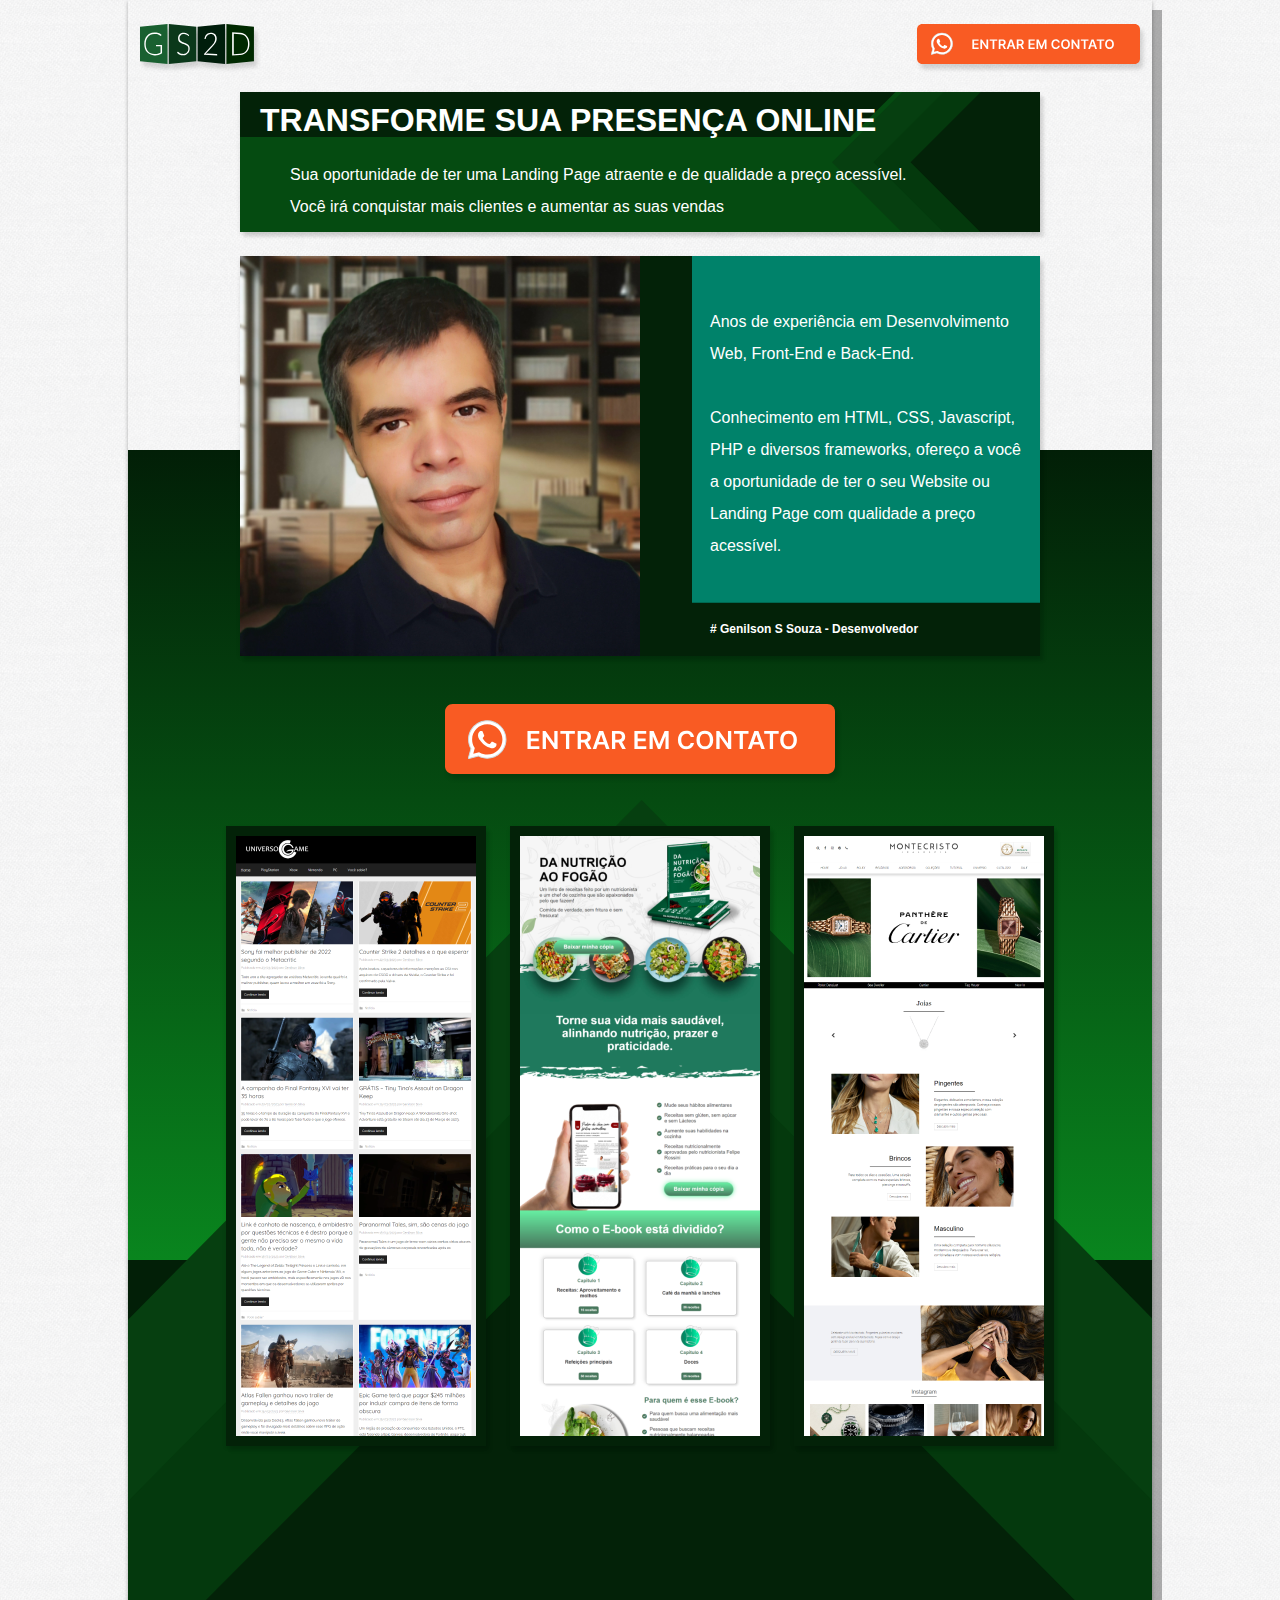
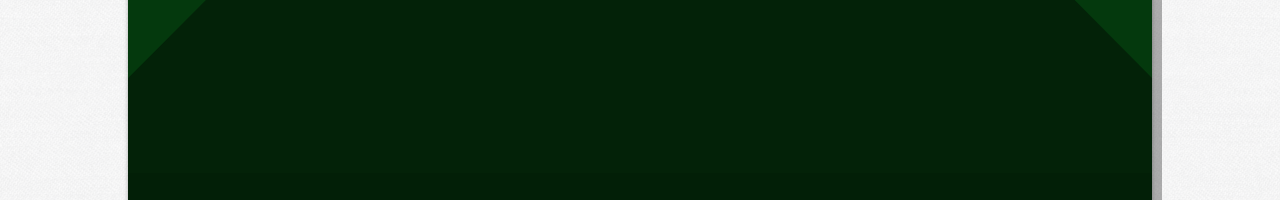
==== index.html @ 66594511 "Site 0.3" ====
<!DOCTYPE html>
<html lang="pt-br">

<head>
    <meta charset="UTF-8">
    <meta name="viewport" content="width=device-width, initial-scale=1.0">
    <link rel="stylesheet" href="./style.css">
    <title>GS2D - Web Developer</title>
    <link rel="icon" href="assets/images/favicon.svg">
</head>

<body>
    <div class="bg">
        <div>
            <div>
                <section class="header desk_content">
                    <div class="cols-2">
                        <div>
                            <a href="https://wa.me/5511913286120" target="_blank"><img src="assets/images/logo.svg" alt="GS2D"></a>
                        </div>
                        <div class="right">
                            <a href="https://wa.me/5511913286120" target="_blank"><img src="assets/images/wp-btn-small.svg" alt="Entrar em contato"></a>
                        </div>
                    </div>
                </section>
                <section class="banner desk_content">
                    <div class="center-div">
                        <div class="shadow">
                            <h1>TRANSFORME SUA PRESENÇA ONLINE</h1>
                            <p>Sua oportunidade de ter uma Landing Page atraente e de qualidade
                                a preço acessível.<br>Você irá conquistar mais clientes e aumentar as suas vendas</p>
                        </div>
                    </div>
                </section>
                <section class="bio center-div">
                    <div class="cols-2 shadow">
                        <div><img src="assets/images/photo-small.jpg" alt="Genilson S Souza"></div>
                        <div>
                            <p>Anos de experiência em Desenvolvimento Web, Front-End e Back-End.<br><br>Conhecimento em
                                HTML, CSS, Javascript, PHP e diversos frameworks, ofereço a você a
                                oportunidade de ter o seu Website ou Landing Page com qualidade a preço acessível.
                            </p>
                            <p class="left"><strong># Genilson  S Souza - Desenvolvedor</strong></p>                            
                        </div>
                    </div>
                </section>
                <section class="cta-large center-div">
                    <div><a href="https://wa.me/5511913286120" target="_blank"><img src="assets/images/wp-btn-large.svg" alt="Entrar em contato"></a></div>
                </section>
                <section class="portfolio center-div">
                    <div class="cols-3">
                        <div>
                            <div>
                                <img src="assets/images/port-ug.png" alt="UG Site">
                            </div>
                        </div>
                        <div>
                            <div>
                                <img src="assets/images/port-re.png" alt="RE Site">
                            </div>
                        </div>
                        <div>
                            <div>
                                <img src="assets/images/port-mc.png" alt="MC Site">
                            </div>
                        </div>
                    </div>
                </section>
                <section class="skills">
                    <div></div>
                </section>
                <section class="footer">
                    <div></div>
                </section>
            </div>
        </div>
    </div>
</body>

</html>
---- style.css ----
* {
    margin: 0;
    padding: 0;
    border: 0;
    box-sizing: border-box;
    font-family: 'Inter', Arial, Helvetica, sans-serif;
}

body {
    background-color: linea;
    background-image: url("assets/images/texture.png");
    display: flex;
    align-items: center;
    justify-content: center;
    /* min-height: 100vh; */
}

.bg {
    background: rgb(2, 31, 7);
    background: linear-gradient(180deg, rgba(2, 31, 7, 0) 25%, rgba(2, 31, 7, 1) 10%, rgba(9, 133, 30, 1) 70%,rgba(2, 31, 7, 1) 70%);
    box-shadow: 10px 10px 0px rgba(0, 0, 0, 0.3), 0 2px 4px rgba(0, 0, 0, 0.3);
    /* width: 100%; */
}

.bg>div {
    background-image: url(assets/images/bg-tri-small.svg);
    background-repeat: no-repeat;
    background-position: center bottom;
    background-position-y: 800px;
    /* background-size: 100%; */
}

body>div>div {
    /* background-color: purple; */
    height: 220vh;
}

.right {
    text-align: right;
}

.left {
    text-align: left;
}

.center {
    text-align: center;
}

.center-div {
    display: flex;
    align-items: center;
    justify-content: center;
}

.cols-2 {
    display: grid;
    grid-template-columns: repeat(1, 1fr);
}

.cols-3 {
    display: grid;
    grid-template-columns: repeat(3, 1fr);
}

.shadow {
    box-shadow: 4px 5px 3px rgba(0, 0, 0, 0.1), 0 2px 4px rgba(0, 0, 0, 0.1);
}

.header {
    padding: 24px 12px;
}

.header img {
    max-height: 40px;
    filter: drop-shadow(3px 5px 2px rgb(0 0 0 / 0.15));
    transition: 0.1s;
}

.header img:hover {    
    filter: drop-shadow(1px 1px 1px rgb(0 0 0 / 0.15));
    max-height: 39px;
}

.banner>div>div {
    background-image: url(assets/images/bg-title-banner.svg), url(assets/images/bg-tri-banner.svg);
    background-position: top left, right;
    background-size: 82%, 26%;
    background-repeat: no-repeat;
    background-color: #054B11;
    width: 800px;
    height: 140px;    
}

.banner {
    color: #FFF;
    font-weight: Light;
}

.banner p {
    font-weight: Light;
    line-height: 2em;
    padding: 10px 0 0 50px;
}

h1 {
    font-weight: Light;
    padding: 10px 20px;
}

.bio {
    margin: 24px 0;
}

.bio img {
    width: 330px;
}

.bio>div>div {
    background-color: #00826A;
    width: 330px;
    height: 330px;
}

.bio>div>div:first-child {
    background-color: #032208;
}

.bio>div>div:last-child {
    background-image: url(assets/images/bg-bio.svg);
    background-position: bottom;
    background-size: 330px;
}

.bio p {
    color: #FFF;
    font-size: 16px;
    font-weight: Light;
    line-height: 1.3em;
    padding: 40px 10px 10px 70px;
}

.bio strong {
    color: #FFF;    
    font-size: 12px;   
}

.cta-large img {
    height: 50px;
    margin: 18px 0 48px 0;
    filter: drop-shadow(3px 5px 2px rgb(0 0 0 / 0.15));
    transition: 0.1s;
}

.cta-large img:hover {  
    height: 48px;
    margin: 18px 0 50px 0;
    filter: drop-shadow(1px 1px 1px rgb(0 0 0 / 0.15));
}

.portfolio>div {
    gap: 24px;
}

.portfolio>div>div {
    background-color: #032208;    
    width: 260px;
    /* height: 300px; */
    box-shadow: 4px 5px 3px rgba(0, 0, 0, 0.1), 0 2px 4px rgba(0, 0, 0, 0.1);
}

.portfolio>div>div>div {
    max-height: 600px;
    overflow-y: hidden;
    margin: 10px;
}

.desk_content {
    display: none;
}

@media (min-width: 768px) {

    body>div>div {
        /* background-color: purple; */
        min-width: 1024px;
        max-width: 1900px;
        height: 200vh;
    }

    .cols-2 {
        display: grid;
        grid-template-columns: repeat(2, 1fr);
    }

    .desk_content {
        display: block;
    }

    .bio img {
        width: 400px;
    }
    
    .bio>div>div {
        background-color: #00826A;
        width: 400px;
        height: 400px;
    }

    .bio>div>div:last-child {
        background-size: 400px;
    }

    .bio p {
        color: #FFF;
        font-weight: Light;
        line-height: 2em;
        padding: 50px 10px 0 70px;
    }
    
    .bio strong {
        color: #FFF;    
    }

    .cta-large img {
        height: 70px;
        margin: 24px 0 48px 0;
        filter: drop-shadow(3px 5px 2px rgb(0 0 0 / 0.15));
        transition: 0.1s;
    }
    
    .cta-large img:hover {  
        height: 68px;
        margin: 24px 0 50px 0;
        filter: drop-shadow(1px 1px 1px rgb(0 0 0 / 0.15));
    }
}
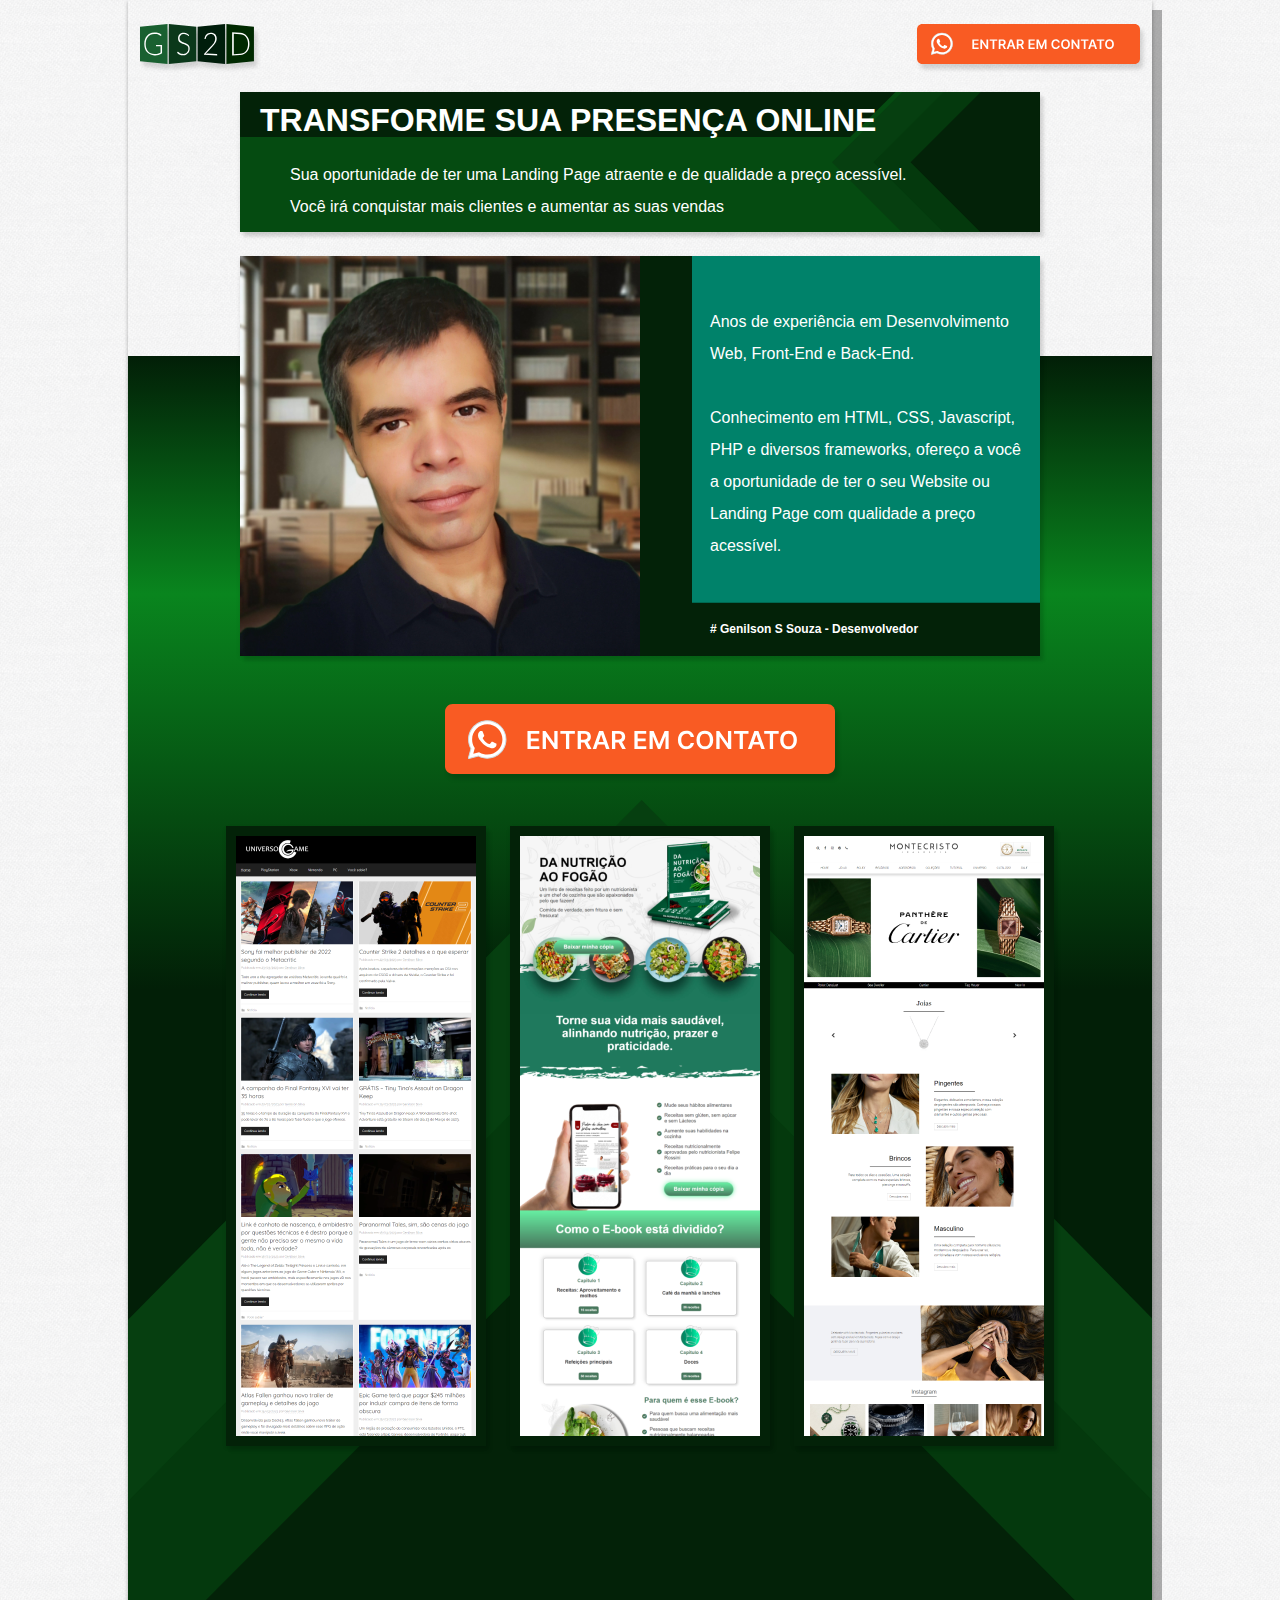
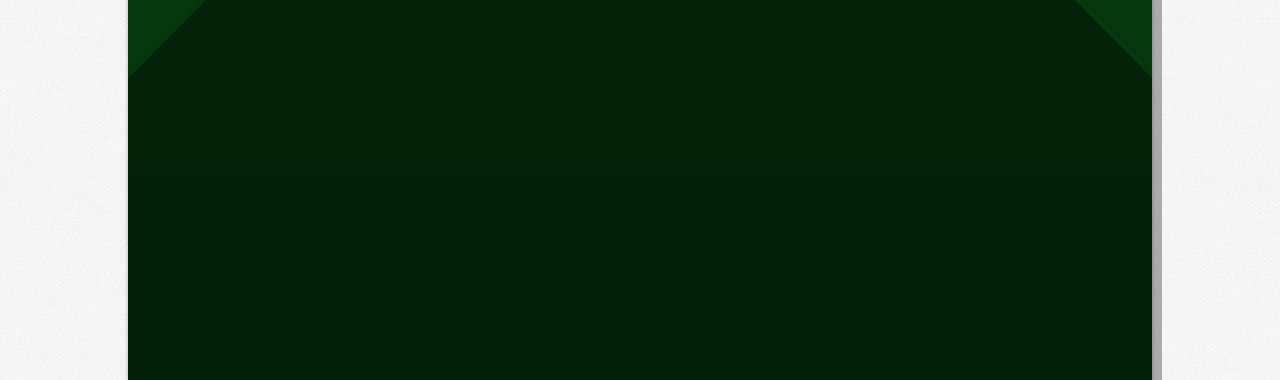
==== commit 8be41214: "Site 0.3" ====
--- a/index.html
+++ b/index.html
@@ -13,6 +13,11 @@
     <div class="bg">
         <div>
             <div>
+                <section class="header-m center-div mobile_content">
+                    <div>
+                        <a href="https://wa.me/5511913286120" target="_blank"><img src="assets/images/logo.svg" alt="GS2D"></a>
+                    </div>
+                </section>
                 <section class="header desk_content">
                     <div class="cols-2">
                         <div>
--- a/style.css
+++ b/style.css
@@ -17,9 +17,9 @@
 
 .bg {
     background: rgb(2, 31, 7);
-    background: linear-gradient(180deg, rgba(2, 31, 7, 0) 25%, rgba(2, 31, 7, 1) 10%, rgba(9, 133, 30, 1) 70%,rgba(2, 31, 7, 1) 70%);
+    background: linear-gradient(180deg, rgba(2, 31, 7, 0) 18%, rgba(2, 31, 7, 1) 10%, rgba(9, 133, 30, 1) 30%, rgba(2, 31, 7, 1) 50%);
     box-shadow: 10px 10px 0px rgba(0, 0, 0, 0.3), 0 2px 4px rgba(0, 0, 0, 0.3);
-    /* width: 100%; */
+    width: 100%;
 }
 
 .bg>div {
@@ -32,7 +32,7 @@
 
 body>div>div {
     /* background-color: purple; */
-    height: 220vh;
+    min-height: 220vh;
 }
 
 .right {
@@ -60,7 +60,7 @@
 
 .cols-3 {
     display: grid;
-    grid-template-columns: repeat(3, 1fr);
+    grid-template-columns: repeat(1, 1fr);
 }
 
 .shadow {
@@ -77,7 +77,17 @@
     transition: 0.1s;
 }
 
-.header img:hover {    
+.header-m {
+    padding: 24px 12px 0;
+}
+
+.header-m img {
+    max-height: 40px;
+    filter: drop-shadow(3px 5px 2px rgb(0 0 0 / 0.15));
+    transition: 0.1s;
+}
+
+.header img:hover {
     filter: drop-shadow(1px 1px 1px rgb(0 0 0 / 0.15));
     max-height: 39px;
 }
@@ -88,9 +98,49 @@
     background-size: 82%, 26%;
     background-repeat: no-repeat;
     background-color: #054B11;
-    width: 800px;
-    height: 140px;    
-}
+    width: var(--bannerWidth, 800px);
+    height: 140px;
+}
+
+
+/**************  TEST ANIMAÇÃO ******************/
+
+
+/* .banner>div>div:hover {
+    --bannerWidth: 850px;
+} */
+
+.banner>div>div {
+    /* animation: scaleContent 1s; */
+    animation: moveContent 1s;
+}
+
+@keyframes scaleContent {
+    from {
+        width: 800px;
+    }
+
+    to {
+        width: 850px;
+    }
+}
+
+@keyframes moveContent {
+    from {
+        opacity: 0.5;
+        translate: -3vw 0;
+    }
+
+    to {
+        opacity: 1;
+        translate: 0 0;
+    }
+}
+
+
+
+/**************  TEST ANIMAÇÃO ******************/
+
 
 .banner {
     color: #FFF;
@@ -141,8 +191,8 @@
 }
 
 .bio strong {
-    color: #FFF;    
-    font-size: 12px;   
+    color: #FFF;
+    font-size: 12px;
 }
 
 .cta-large img {
@@ -152,7 +202,7 @@
     transition: 0.1s;
 }
 
-.cta-large img:hover {  
+.cta-large img:hover {
     height: 48px;
     margin: 18px 0 50px 0;
     filter: drop-shadow(1px 1px 1px rgb(0 0 0 / 0.15));
@@ -163,7 +213,7 @@
 }
 
 .portfolio>div>div {
-    background-color: #032208;    
+    background-color: #032208;
     width: 260px;
     /* height: 300px; */
     box-shadow: 4px 5px 3px rgba(0, 0, 0, 0.1), 0 2px 4px rgba(0, 0, 0, 0.1);
@@ -185,7 +235,11 @@
         /* background-color: purple; */
         min-width: 1024px;
         max-width: 1900px;
-        height: 200vh;
+        height: 120vh;
+    }
+
+    .bg {
+        max-width: 1024px;
     }
 
     .cols-2 {
@@ -193,14 +247,23 @@
         grid-template-columns: repeat(2, 1fr);
     }
 
+    .cols-3 {
+        display: grid;
+        grid-template-columns: repeat(3, 1fr);
+    }
+
     .desk_content {
         display: block;
     }
 
+    .mobile_content {
+        display: none;
+    }
+
     .bio img {
         width: 400px;
     }
-    
+
     .bio>div>div {
         background-color: #00826A;
         width: 400px;
@@ -217,9 +280,9 @@
         line-height: 2em;
         padding: 50px 10px 0 70px;
     }
-    
+
     .bio strong {
-        color: #FFF;    
+        color: #FFF;
     }
 
     .cta-large img {
@@ -228,11 +291,10 @@
         filter: drop-shadow(3px 5px 2px rgb(0 0 0 / 0.15));
         transition: 0.1s;
     }
-    
-    .cta-large img:hover {  
+
+    .cta-large img:hover {
         height: 68px;
         margin: 24px 0 50px 0;
         filter: drop-shadow(1px 1px 1px rgb(0 0 0 / 0.15));
     }
-}
-    +}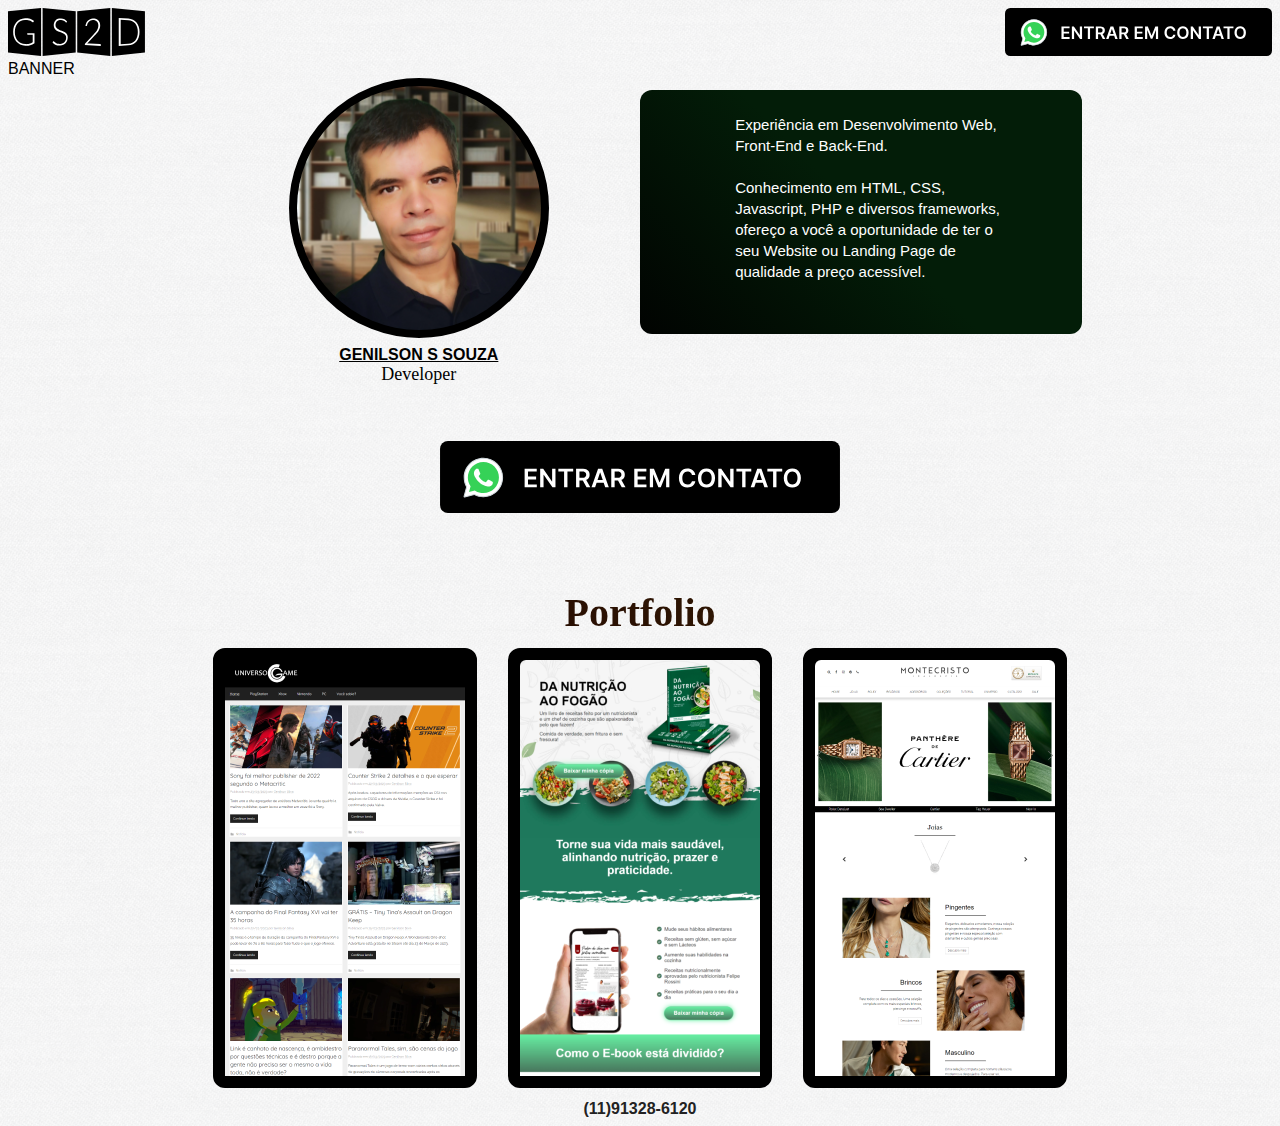
==== commit d41c535d: "Site 0.4 Day Version" ====
--- a/index.html
+++ b/index.html
@@ -1,5 +1,5 @@
 <!DOCTYPE html>
-<html lang="pt-br">
+<html lang="pt">
 
 <head>
     <meta charset="UTF-8">
@@ -10,75 +10,70 @@
 </head>
 
 <body>
-    <div class="bg">
-        <div>
+    <div>
+        <section class="topo">
+            <div class="cols_2 center_mobile">
+                <div><img src="assets/images/logo.svg" alt="GS2D - Logo"></div>
+                <div class="tela_grande right"><a href="https://wa.me/5511913286120" target="_blank"><img src="assets/images/btn-cta.svg" alt="Entre em contato"></a></div>
+            </div>
+        </section>
+        <section class="banner tela_grande">
             <div>
-                <section class="header-m center-div mobile_content">
+                <div>
+                    BANNER
+                </div>
+            </div>
+        </section>
+        <section class="bio">
+            <div class="cols_2 center_mobile">
+                <div class="center_div">
+                    <div class="foto"><img src="assets/images/foto.jpg" alt="Foto"></div>
                     <div>
-                        <a href="https://wa.me/5511913286120" target="_blank"><img src="assets/images/logo.svg" alt="GS2D"></a>
+                        <p class="center"><strong>GENILSON S SOUZA</strong><br><span>Developer</span></p>
                     </div>
-                </section>
-                <section class="header desk_content">
-                    <div class="cols-2">
+                </div>
+                <div class="biografia">
+                    <p>Experiência em Desenvolvimento Web, Front-End e Back-End.<br><br>
+
+                        Conhecimento em HTML, CSS, Javascript, PHP e diversos frameworks, ofereço a você a oportunidade
+                        de ter o seu Website ou Landing Page de qualidade a preço acessível.</p>
+                </div>
+            </div>
+        </section>
+        <section class="cta">
+            <div class="center">
+                <div><a href="https://wa.me/5511913286120" target="_blank"><img src="assets/images/btn-cta.svg" alt="Entre em contato"></a></div>
+            </div>
+        </section>
+        <section class="portfolio">
+            <div>
+                <div class="center">
+                    <h2>Portfolio</h2>
+                </div>
+                <div class="itens_portfolio cols_3 center_mobile">
+                    <div>
                         <div>
-                            <a href="https://wa.me/5511913286120" target="_blank"><img src="assets/images/logo.svg" alt="GS2D"></a>
-                        </div>
-                        <div class="right">
-                            <a href="https://wa.me/5511913286120" target="_blank"><img src="assets/images/wp-btn-small.svg" alt="Entrar em contato"></a>
+                            <img src="assets/images/port-ug.png" alt="UG Site">
                         </div>
                     </div>
-                </section>
-                <section class="banner desk_content">
-                    <div class="center-div">
-                        <div class="shadow">
-                            <h1>TRANSFORME SUA PRESENÇA ONLINE</h1>
-                            <p>Sua oportunidade de ter uma Landing Page atraente e de qualidade
-                                a preço acessível.<br>Você irá conquistar mais clientes e aumentar as suas vendas</p>
+                    <div>
+                        <div>
+                            <img src="assets/images/port-re.png" alt="RE Site">
                         </div>
                     </div>
-                </section>
-                <section class="bio center-div">
-                    <div class="cols-2 shadow">
-                        <div><img src="assets/images/photo-small.jpg" alt="Genilson S Souza"></div>
+                    <div>
                         <div>
-                            <p>Anos de experiência em Desenvolvimento Web, Front-End e Back-End.<br><br>Conhecimento em
-                                HTML, CSS, Javascript, PHP e diversos frameworks, ofereço a você a
-                                oportunidade de ter o seu Website ou Landing Page com qualidade a preço acessível.
-                            </p>
-                            <p class="left"><strong># Genilson  S Souza - Desenvolvedor</strong></p>                            
+                            <img src="assets/images/port-mc.png" alt="MC Site">
                         </div>
                     </div>
-                </section>
-                <section class="cta-large center-div">
-                    <div><a href="https://wa.me/5511913286120" target="_blank"><img src="assets/images/wp-btn-large.svg" alt="Entrar em contato"></a></div>
-                </section>
-                <section class="portfolio center-div">
-                    <div class="cols-3">
-                        <div>
-                            <div>
-                                <img src="assets/images/port-ug.png" alt="UG Site">
-                            </div>
-                        </div>
-                        <div>
-                            <div>
-                                <img src="assets/images/port-re.png" alt="RE Site">
-                            </div>
-                        </div>
-                        <div>
-                            <div>
-                                <img src="assets/images/port-mc.png" alt="MC Site">
-                            </div>
-                        </div>
-                    </div>
-                </section>
-                <section class="skills">
-                    <div></div>
-                </section>
-                <section class="footer">
-                    <div></div>
-                </section>
+                </div>
             </div>
-        </div>
+        </section>
+        <footer>
+            <div class="center_div">
+                <div><a href="https://wa.me/5511913286120" target="_blank">(11)91328-6120</a></div>
+            </div>
+        </footer>
     </div>
 </body>
 
--- a/style.css
+++ b/style.css
@@ -1,9 +1,11 @@
+/************* RESETS ************/
+
 * {
     margin: 0;
     padding: 0;
     border: 0;
     box-sizing: border-box;
-    font-family: 'Inter', Arial, Helvetica, sans-serif;
+    font-family: 'Inter', 'Junge', Arial, Helvetica, sans-serif;
 }
 
 body {
@@ -15,24 +17,23 @@
     /* min-height: 100vh; */
 }
 
-.bg {
-    background: rgb(2, 31, 7);
-    background: linear-gradient(180deg, rgba(2, 31, 7, 0) 18%, rgba(2, 31, 7, 1) 10%, rgba(9, 133, 30, 1) 30%, rgba(2, 31, 7, 1) 50%);
-    box-shadow: 10px 10px 0px rgba(0, 0, 0, 0.3), 0 2px 4px rgba(0, 0, 0, 0.3);
-    width: 100%;
-}
-
-.bg>div {
-    background-image: url(assets/images/bg-tri-small.svg);
-    background-repeat: no-repeat;
-    background-position: center bottom;
-    background-position-y: 800px;
-    /* background-size: 100%; */
-}
-
-body>div>div {
-    /* background-color: purple; */
-    min-height: 220vh;
+img {
+    max-width: 100%;
+}
+
+.center_mobile {
+    justify-items: center;
+}
+
+.center_div {
+    display: flex;
+    align-items: center;
+    justify-content: center;
+    flex-direction: column;
+}
+
+.center {
+    text-align: center;
 }
 
 .right {
@@ -43,258 +44,177 @@
     text-align: left;
 }
 
-.center {
-    text-align: center;
-}
-
-.center-div {
-    display: flex;
-    align-items: center;
-    justify-content: center;
-}
-
-.cols-2 {
+
+/************* ON OFF SCREEN ************/
+
+.tela_grande {
+    display: none;
+}
+
+
+/************* MOBILE FIRST ************/
+
+.cols_2 {
     display: grid;
     grid-template-columns: repeat(1, 1fr);
-}
-
-.cols-3 {
+    align-items: center;
+    justify-content: center;
+}
+
+.cols_3 {
     display: grid;
     grid-template-columns: repeat(1, 1fr);
-}
-
-.shadow {
-    box-shadow: 4px 5px 3px rgba(0, 0, 0, 0.1), 0 2px 4px rgba(0, 0, 0, 0.1);
-}
-
-.header {
-    padding: 24px 12px;
-}
-
-.header img {
-    max-height: 40px;
-    filter: drop-shadow(3px 5px 2px rgb(0 0 0 / 0.15));
-    transition: 0.1s;
-}
-
-.header-m {
-    padding: 24px 12px 0;
-}
-
-.header-m img {
-    max-height: 40px;
-    filter: drop-shadow(3px 5px 2px rgb(0 0 0 / 0.15));
-    transition: 0.1s;
-}
-
-.header img:hover {
-    filter: drop-shadow(1px 1px 1px rgb(0 0 0 / 0.15));
-    max-height: 39px;
-}
-
-.banner>div>div {
-    background-image: url(assets/images/bg-title-banner.svg), url(assets/images/bg-tri-banner.svg);
-    background-position: top left, right;
-    background-size: 82%, 26%;
-    background-repeat: no-repeat;
-    background-color: #054B11;
-    width: var(--bannerWidth, 800px);
-    height: 140px;
-}
-
-
-/**************  TEST ANIMAÇÃO ******************/
-
-
-/* .banner>div>div:hover {
-    --bannerWidth: 850px;
+    align-items: center;
+    justify-content: center;
+}
+
+body>div {
+    width: 100%;
+    padding: 8px;
+}
+
+.topo img {
+    max-height: 48px;
+}
+
+.foto {
+    width: 260px;
+    border: 8px solid #000;
+    border-radius: 100%;
+    max-width: fit-content;
+    background-color: #000;
+}
+
+.foto img {
+    border-radius: 100%;
+    display: block;
+}
+
+.bio {
+    margin: 12px 0;
+}
+
+.bio p {
+    margin: 8px;
+}
+
+.bio strong {
+    text-decoration: underline;
+    font-weight: bold;
+}
+
+.bio span {
+    font-family: 'Junge';
+    font-weight: lighter;
+    font-size: 18px;
+}
+
+.biografia {
+    background: linear-gradient(45deg, rgba(1, 3, 1, 1) 0%, rgb(3, 29, 8) 50%);
+    ;
+    border-radius: 12px;
+    width: 90%;    
+    margin: 12px 0;
+    color: var(--textLight, #FFF);
+    /* transition: 0.1s; */
+}
+
+/* .biografia:hover {
+    width: 98%;
 } */
 
-.banner>div>div {
-    /* animation: scaleContent 1s; */
-    animation: moveContent 1s;
-}
-
-@keyframes scaleContent {
-    from {
-        width: 800px;
-    }
-
-    to {
-        width: 850px;
-    }
-}
-
-@keyframes moveContent {
-    from {
-        opacity: 0.5;
-        translate: -3vw 0;
-    }
-
-    to {
-        opacity: 1;
-        translate: 0 0;
-    }
-}
-
-
-
-/**************  TEST ANIMAÇÃO ******************/
-
-
-.banner {
-    color: #FFF;
-    font-weight: Light;
-}
-
-.banner p {
-    font-weight: Light;
-    line-height: 2em;
-    padding: 10px 0 0 50px;
-}
-
-h1 {
-    font-weight: Light;
-    padding: 10px 20px;
-}
-
-.bio {
-    margin: 24px 0;
-}
-
-.bio img {
-    width: 330px;
-}
-
-.bio>div>div {
-    background-color: #00826A;
-    width: 330px;
-    height: 330px;
-}
-
-.bio>div>div:first-child {
-    background-color: #032208;
-}
-
-.bio>div>div:last-child {
-    background-image: url(assets/images/bg-bio.svg);
-    background-position: bottom;
-    background-size: 330px;
-}
-
-.bio p {
-    color: #FFF;
-    font-size: 16px;
-    font-weight: Light;
-    line-height: 1.3em;
-    padding: 40px 10px 10px 70px;
-}
-
-.bio strong {
-    color: #FFF;
-    font-size: 12px;
-}
-
-.cta-large img {
-    height: 50px;
-    margin: 18px 0 48px 0;
-    filter: drop-shadow(3px 5px 2px rgb(0 0 0 / 0.15));
-    transition: 0.1s;
-}
-
-.cta-large img:hover {
-    height: 48px;
-    margin: 18px 0 50px 0;
-    filter: drop-shadow(1px 1px 1px rgb(0 0 0 / 0.15));
-}
-
-.portfolio>div {
-    gap: 24px;
-}
-
-.portfolio>div>div {
-    background-color: #032208;
-    width: 260px;
-    /* height: 300px; */
-    box-shadow: 4px 5px 3px rgba(0, 0, 0, 0.1), 0 2px 4px rgba(0, 0, 0, 0.1);
-}
-
-.portfolio>div>div>div {
-    max-height: 600px;
-    overflow-y: hidden;
-    margin: 10px;
-}
-
-.desk_content {
-    display: none;
-}
+.biografia p {
+    width: 20em;
+    margin: 0 auto;
+    font-size: 15px;
+    padding: 24px 0 24px 24px;
+    line-height: 1.4em;
+}
+
+.cta img {
+    width: 90%;
+}
+
+.itens_portfolio>div {
+    margin: 0 12px;
+}
+
+.itens_portfolio>div>div {
+    background-color: #000;
+    border-radius: 12px;
+    max-height: 440px;
+    max-width: fit-content;
+    overflow: hidden;
+    border: #000 solid 12px;
+    margin: 12px auto;
+}
+
+.itens_portfolio>div>div img {
+    display: block;
+    border-radius: 6px;
+}
+
+h2 {
+    font-family: 'Junge';
+    margin: 24px 0 0 0;
+    font-size: 40px;
+    background: -webkit-linear-gradient(45deg, #1f0101, #382304);
+    -webkit-background-clip: text;
+    -webkit-text-fill-color: transparent;
+}
+
+footer a {
+    text-decoration: none;
+    font-weight: bolder;
+    color: #222;
+}
+
+/************* TELA GRANDE ************/
 
 @media (min-width: 768px) {
-
-    body>div>div {
-        /* background-color: purple; */
-        min-width: 1024px;
-        max-width: 1900px;
-        height: 120vh;
-    }
-
-    .bg {
-        max-width: 1024px;
-    }
-
-    .cols-2 {
+    .tela_grande {
+        display: block;
+    }
+
+    .cols_2 {
         display: grid;
         grid-template-columns: repeat(2, 1fr);
     }
 
-    .cols-3 {
+    .cols_3 {
         display: grid;
         grid-template-columns: repeat(3, 1fr);
     }
 
-    .desk_content {
-        display: block;
-    }
-
-    .mobile_content {
-        display: none;
-    }
-
-    .bio img {
-        width: 400px;
-    }
-
-    .bio>div>div {
-        background-color: #00826A;
-        width: 400px;
-        height: 400px;
-    }
-
-    .bio>div>div:last-child {
-        background-size: 400px;
-    }
-
-    .bio p {
-        color: #FFF;
-        font-weight: Light;
-        line-height: 2em;
-        padding: 50px 10px 0 70px;
-    }
-
-    .bio strong {
-        color: #FFF;
-    }
-
-    .cta-large img {
-        height: 70px;
-        margin: 24px 0 48px 0;
-        filter: drop-shadow(3px 5px 2px rgb(0 0 0 / 0.15));
-        transition: 0.1s;
-    }
-
-    .cta-large img:hover {
-        height: 68px;
-        margin: 24px 0 50px 0;
-        filter: drop-shadow(1px 1px 1px rgb(0 0 0 / 0.15));
+    .center_mobile {
+        justify-items: normal;
+        align-items: center;
+        justify-content: center;
+    }
+
+    .bio {
+        max-width: 70%;
+        margin: 0 auto;
+    }
+
+    .biografia {
+        margin: 12px 0 auto;
+        width: 100%;
+        height: 244px;
+    }
+
+    .cta img {
+        max-width: 400px;
+        margin: 48px;
+    }
+
+    .portfolio {
+        max-width: 70%;
+        margin: 0 auto;
+    }
+
+    .center_div {
+        align-items: center top;
+        justify-content: center top;
     }
 }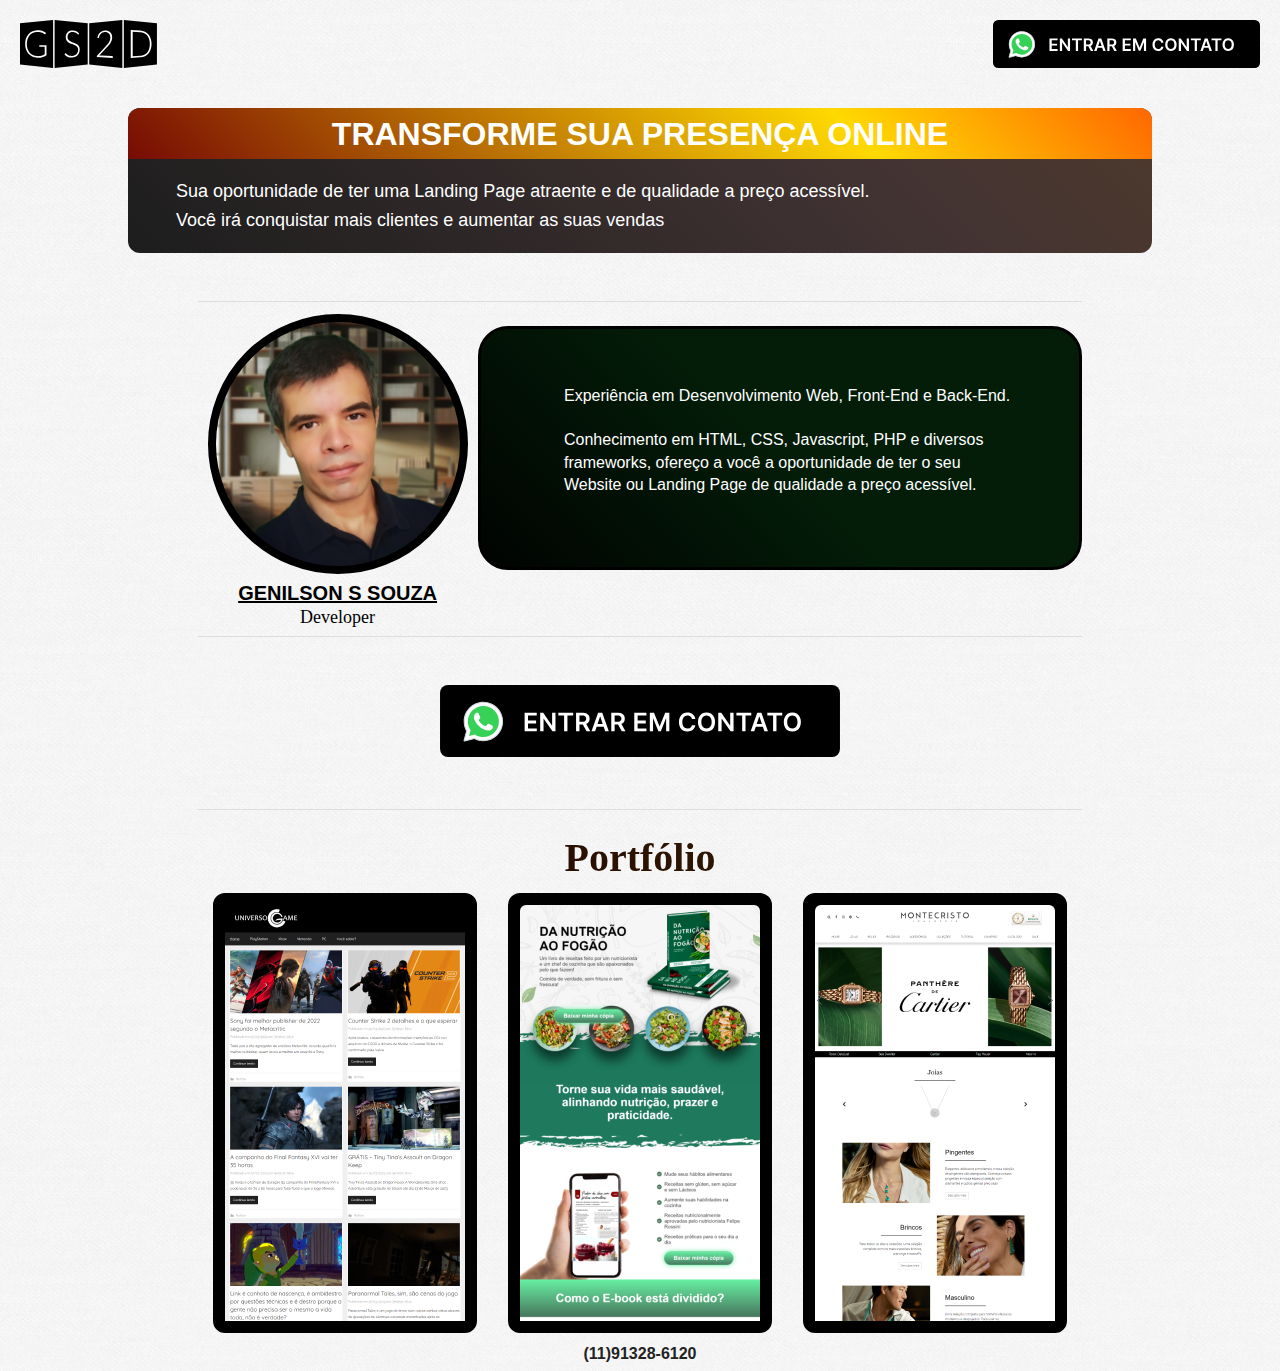
==== commit a820ce2b: "Site 0.4" ====
--- a/index.html
+++ b/index.html
@@ -12,15 +12,18 @@
 <body>
     <div>
         <section class="topo">
-            <div class="cols_2 center_mobile">
+            <div class="cols_2 center_mobile ignore_size">
                 <div><img src="assets/images/logo.svg" alt="GS2D - Logo"></div>
-                <div class="tela_grande right"><a href="https://wa.me/5511913286120" target="_blank"><img src="assets/images/btn-cta.svg" alt="Entre em contato"></a></div>
+                <div class="tela_grande right"><a href="https://wa.me/5511913286120" target="_blank"><img
+                            src="assets/images/btn-cta.svg" alt="Entre em contato"></a></div>
             </div>
         </section>
         <section class="banner tela_grande">
             <div>
                 <div>
-                    BANNER
+                    <h1>TRANSFORME SUA PRESENÇA ONLINE</h1>
+                    <p>Sua oportunidade de ter uma Landing Page atraente e de qualidade
+                        a preço acessível.<br>Você irá conquistar mais clientes e aumentar as suas vendas</p>
                 </div>
             </div>
         </section>
@@ -42,13 +45,14 @@
         </section>
         <section class="cta">
             <div class="center">
-                <div><a href="https://wa.me/5511913286120" target="_blank"><img src="assets/images/btn-cta.svg" alt="Entre em contato"></a></div>
+                <div><a href="https://wa.me/5511913286120" target="_blank"><img src="assets/images/btn-cta.svg"
+                            alt="Entre em contato"></a></div>
             </div>
         </section>
         <section class="portfolio">
             <div>
                 <div class="center">
-                    <h2>Portfolio</h2>
+                    <h2>Portfólio</h2>
                 </div>
                 <div class="itens_portfolio cols_3 center_mobile">
                     <div>
--- a/style.css
+++ b/style.css
@@ -77,6 +77,28 @@
     max-height: 48px;
 }
 
+.banner>div>div {
+    color: #FFF;
+    background: linear-gradient(45deg, rgb(29, 29, 29) 0%, rgb(66, 51, 51) 70%, rgb(77, 57, 44) 100%);
+    border-radius: 12px;
+    margin: 24px 0 48px;
+}
+
+.banner>div>div h1 {
+    text-align: center;
+    background: linear-gradient(45deg, rgb(119, 11, 4) 0%, rgb(255, 217, 1) 70%, rgb(255, 103, 1) 100%);
+    padding: 8px 24px 6px;
+    border-radius: 12px 12px 0 0;
+}
+
+.banner>div>div p {
+    padding: 18px 48px;
+    border-radius: 0 0 12px 12px;
+    font-size: 18px;
+    line-height: 1.6em;
+    font-weight: lighter;
+}
+
 .foto {
     width: 260px;
     border: 8px solid #000;
@@ -112,8 +134,9 @@
 .biografia {
     background: linear-gradient(45deg, rgba(1, 3, 1, 1) 0%, rgb(3, 29, 8) 50%);
     ;
-    border-radius: 12px;
-    width: 90%;    
+    border-radius: 30px;
+    border: #000 solid 3px;
+    width: 90%;
     margin: 12px 0;
     color: var(--textLight, #FFF);
     /* transition: 0.1s; */
@@ -152,6 +175,7 @@
 .itens_portfolio>div>div img {
     display: block;
     border-radius: 6px;
+
 }
 
 h2 {
@@ -172,6 +196,20 @@
 /************* TELA GRANDE ************/
 
 @media (min-width: 768px) {
+
+    section>div {
+        max-width: 1024px;
+        margin: 0 auto;
+    }
+
+    .topo {
+        padding: 12px;
+    }
+
+    .ignore_size {
+        min-width: 100%;
+    }
+
     .tela_grande {
         display: block;
     }
@@ -195,6 +233,18 @@
     .bio {
         max-width: 70%;
         margin: 0 auto;
+        padding: 12px 0 0 0;
+        border-top: #ddd 1px solid;
+        border-bottom: #ddd 1px solid;
+    }
+
+    .bio>div {
+        grid-template-columns: 280px 1fr;
+    }
+
+    .bio p {
+        margin: 8px;
+        font-size: 20px;
     }
 
     .biografia {
@@ -203,6 +253,20 @@
         height: 244px;
     }
 
+    .biografia p {
+        width: 30em;
+        margin: 0 auto;
+        font-size: 16px;
+        padding: 56px 0 24px 24px;
+        line-height: 1.4em;
+    }
+
+    .cta {
+        border-bottom: #ddd 1px solid;
+        max-width: 70%;
+        margin: 0 auto;
+    }
+
     .cta img {
         max-width: 400px;
         margin: 48px;
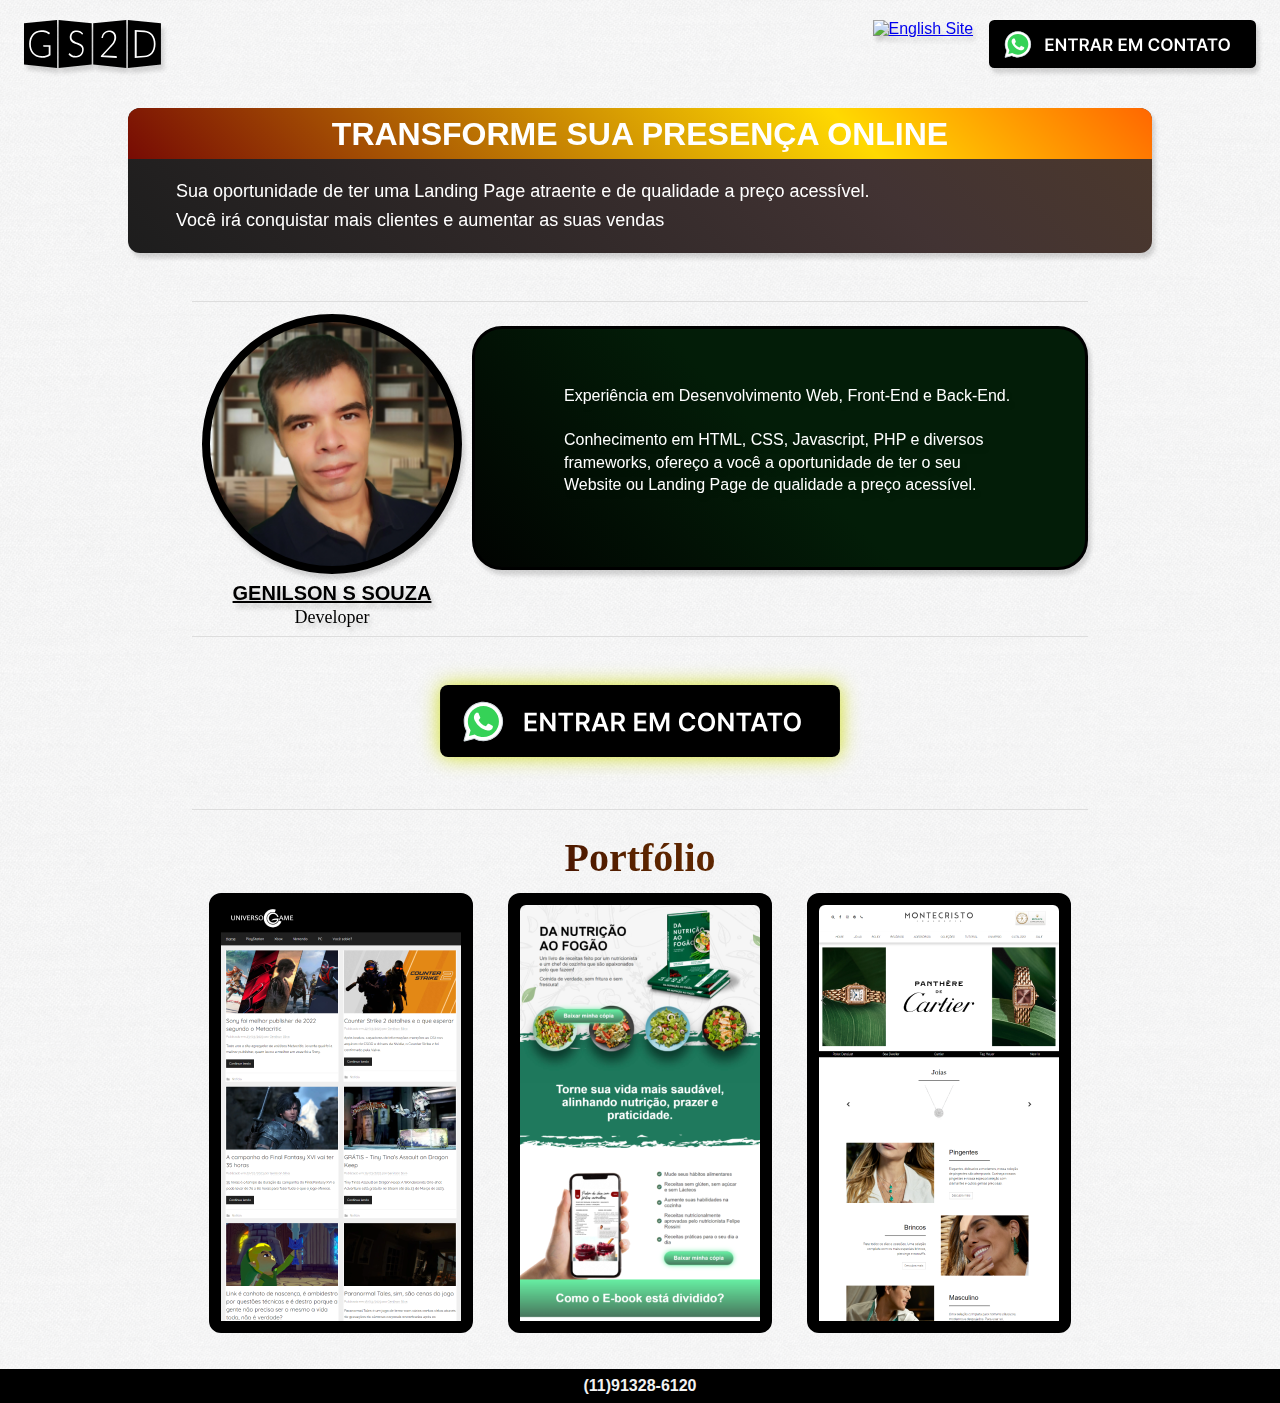
==== commit 4fd884c5: "Site 0.4 botão en" ====
--- a/index.html
+++ b/index.html
@@ -4,6 +4,9 @@
 <head>
     <meta charset="UTF-8">
     <meta name="viewport" content="width=device-width, initial-scale=1.0">
+    <meta http-equiv='cache-control' content='no-cache'>
+    <meta http-equiv='expires' content='0'>
+    <meta http-equiv='pragma' content='no-cache'>
     <link rel="stylesheet" href="./style.css">
     <title>GS2D - Web Developer</title>
     <link rel="icon" href="assets/images/favicon.svg">
@@ -14,8 +17,12 @@
         <section class="topo">
             <div class="cols_2 center_mobile ignore_size">
                 <div><img src="assets/images/logo.svg" alt="GS2D - Logo"></div>
-                <div class="tela_grande right"><a href="https://wa.me/5511913286120" target="_blank"><img
-                            src="assets/images/btn-cta.svg" alt="Entre em contato"></a></div>
+                <div class="cols_2_flex">
+                    <div class="tela_grande right"><a href="https://gs2d.com.br/en/" target="_self"><img
+                        src="assets/images/en.svg" alt="English Site"></a></div>
+                    <div class="tela_grande right"><a href="https://wa.me/5511913286120" target="_blank"><img
+                                src="assets/images/btn-cta.svg" alt="Entre em contato"></a></div>
+                </div>
             </div>
         </section>
         <section class="banner tela_grande">
--- a/style.css
+++ b/style.css
@@ -61,6 +61,12 @@
     justify-content: center;
 }
 
+.cols_2_flex {
+    display: flex;
+    gap: 1em;
+    justify-content: flex-end;    
+}
+
 .cols_3 {
     display: grid;
     grid-template-columns: repeat(1, 1fr);
@@ -73,8 +79,9 @@
     padding: 8px;
 }
 
-.topo img {
+.topo img {    
     max-height: 48px;
+    filter: drop-shadow(3px 5px 2px rgb(0 0 0 / 0.15));
 }
 
 .banner>div>div {
@@ -82,6 +89,7 @@
     background: linear-gradient(45deg, rgb(29, 29, 29) 0%, rgb(66, 51, 51) 70%, rgb(77, 57, 44) 100%);
     border-radius: 12px;
     margin: 24px 0 48px;
+    filter: drop-shadow(3px 5px 2px rgb(0 0 0 / 0.15));
 }
 
 .banner>div>div h1 {
@@ -105,6 +113,7 @@
     border-radius: 100%;
     max-width: fit-content;
     background-color: #000;
+    filter: drop-shadow(3px 5px 2px rgb(0 0 0 / 0.15));
 }
 
 .foto img {
@@ -118,6 +127,8 @@
 
 .bio p {
     margin: 8px;
+    font-size: 18px;
+    filter: drop-shadow(3px 5px 2px rgb(0 0 0 / 0.15));
 }
 
 .bio strong {
@@ -139,6 +150,7 @@
     width: 90%;
     margin: 12px 0;
     color: var(--textLight, #FFF);
+    filter: drop-shadow(3px 5px 2px rgb(0 0 0 / 0.15));
     /* transition: 0.1s; */
 }
 
@@ -156,6 +168,8 @@
 
 .cta img {
     width: 90%;
+    /* filter: drop-shadow(3px 5px 2px rgb(0 0 0 / 0.15)); */
+    filter: drop-shadow(0px 0px 10px rgba(205, 219, 10, 0.9));
 }
 
 .itens_portfolio>div {
@@ -182,20 +196,156 @@
     font-family: 'Junge';
     margin: 24px 0 0 0;
     font-size: 40px;
-    background: -webkit-linear-gradient(45deg, #1f0101, #382304);
+    background: -webkit-linear-gradient(45deg, rgb(56, 6, 2) 30%, rgb(90, 36, 0) 50%, rgb(114, 46, 0) 90%);
     -webkit-background-clip: text;
     -webkit-text-fill-color: transparent;
+}
+
+footer {
+    background-color: #000;
+    padding: 8px;
+    margin: 24px 0 0 0;
 }
 
 footer a {
     text-decoration: none;
     font-weight: bolder;
-    color: #222;
+    color: #f2f2f2;
+}
+
+/************* MOBILE ANIMATIONS ************/
+
+@media (max-width: 768px) {
+
+    body>div {
+        padding: 8px 0 0 0;
+    }
+
+    .topo img {        
+        opacity: 0;
+        max-height: 24px;
+        animation: logoAnimation 400ms forwards;
+        animation-delay: 100ms;
+    }
+
+    @keyframes logoAnimation {
+        from {
+            opacity: 0;
+            max-height: 24px;
+        }
+
+        to {
+            opacity: 1;
+            max-height: 48px;
+        }
+    }
+
+    .foto {
+        opacity: 0;
+        width: 100px;
+        animation: fotoAnimation 400ms forwards;
+        animation-delay: 500ms;
+    }
+
+    @keyframes fotoAnimation {
+        from {
+            opacity: 1;
+            width: 100px;
+        }
+
+        to {
+            opacity: 1;
+            width: 260px;
+        }
+    }
+
+    .bio>div>div>div:last-child {
+        opacity: 0;
+        translate: -100vw;
+        animation: nameAnimation 400ms forwards;
+        animation-delay: 1s;
+    }
+
+    @keyframes nameAnimation {
+        from {
+            opacity: 0;
+            translate: -100vw;
+        }
+
+        to {
+            opacity: 1;
+            translate: 0;
+        }
+    }
+
+    .biografia {
+        opacity: 0;
+        translate: 100vw;
+        animation: biografiaAnimation 400ms forwards;
+        animation-delay: 1.5s;
+    }
+
+    @keyframes biografiaAnimation {
+        from {
+            opacity: 0;
+            translate: 100vw;
+        }
+
+        to {
+            opacity: 1;
+            translate: 0;
+        }
+    }
+
+    .cta img {
+        opacity: 0;
+        width: 120%;
+        animation: ctaAnimation 600ms forwards;
+        animation-delay: 1.9s;
+    }
+
+    @keyframes ctaAnimation {
+        from {
+            opacity: 0;
+            width: 120%;
+        }
+
+        to {
+            opacity: 1;
+            width: 90%;
+        }
+    }
+
+    .portfolio, footer {
+        opacity: 0;
+        animation: remainderAnimation 900ms forwards;
+        animation-delay: 2.5s;
+    }
+
+    @keyframes remainderAnimation {
+        from {
+            opacity: 0;            
+        }
+
+        to {
+            opacity: 1;            
+        }
+    }
+
+    /* 3.4s */
+
+    /************* MOBILE SCROLL ANIMATIONS ************/
+
+    
 }
 
 /************* TELA GRANDE ************/
 
 @media (min-width: 768px) {
+
+    body>div {
+        padding: 8px 0 0 0;
+    }
 
     section>div {
         max-width: 1024px;
@@ -203,7 +353,7 @@
     }
 
     .topo {
-        padding: 12px;
+        padding: 12px 24px;
     }
 
     .ignore_size {
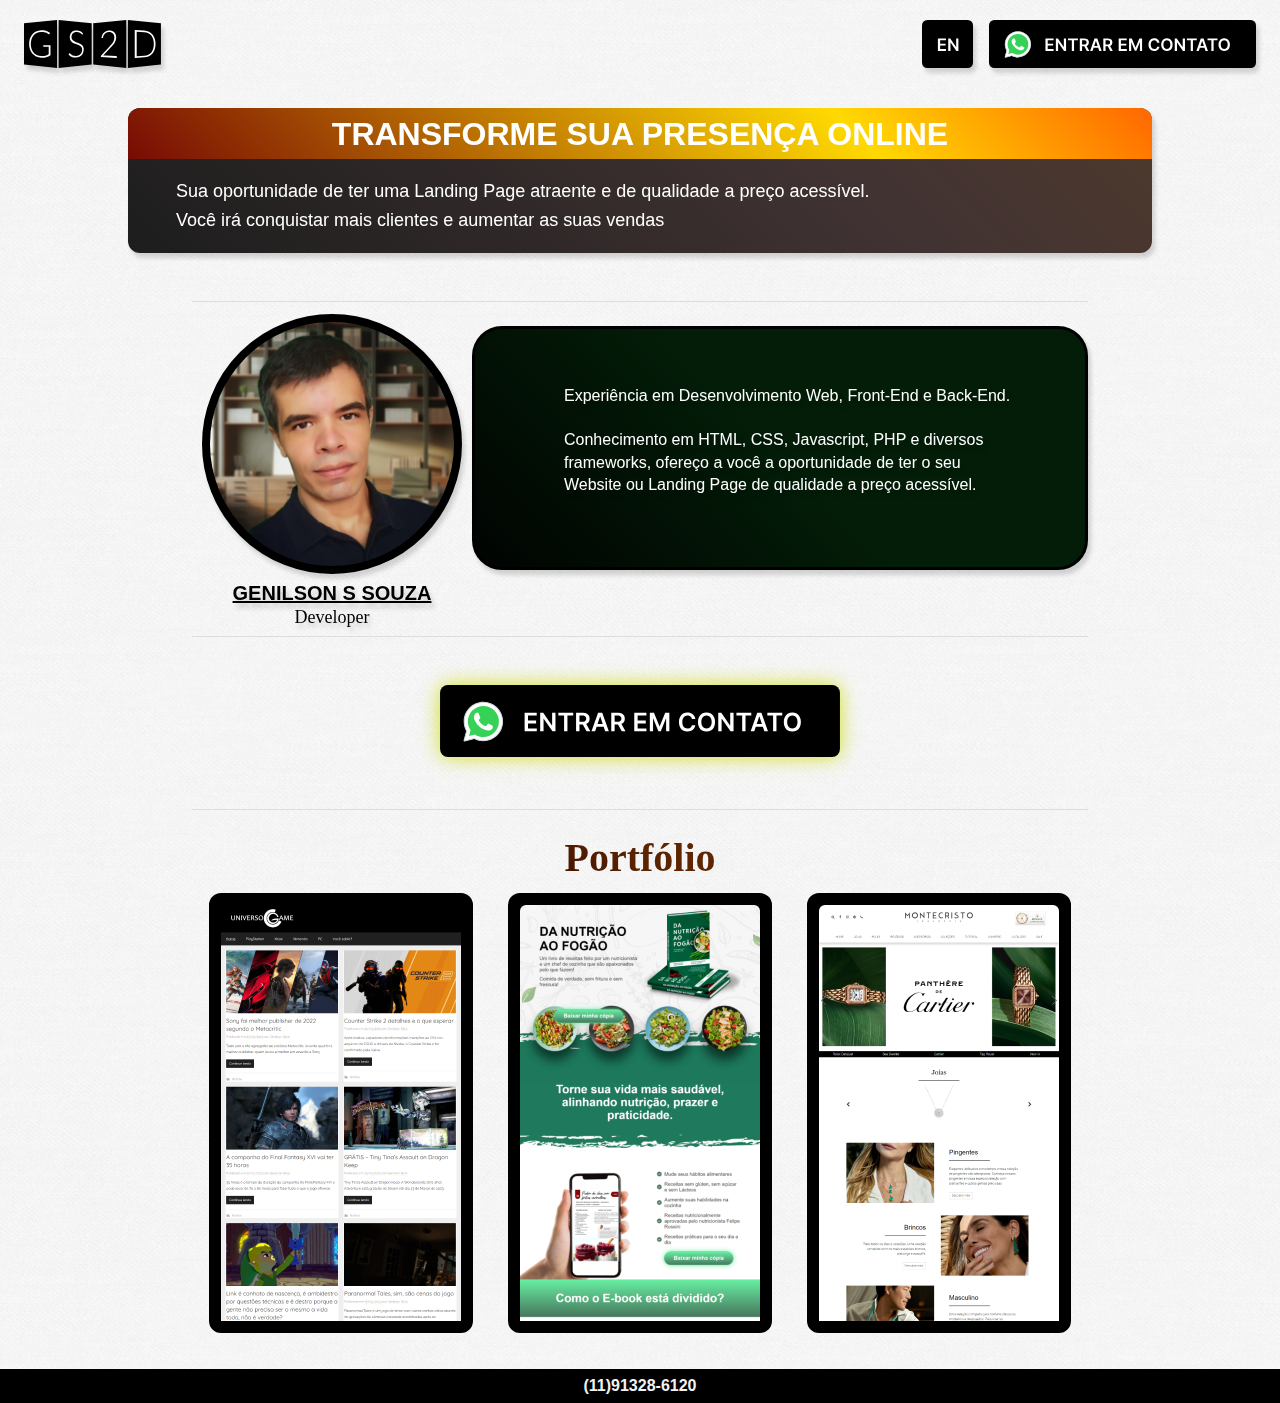
==== commit ff008153: "Site 0.5 multilanguage" ====
--- a/index.html
+++ b/index.html
@@ -15,8 +15,11 @@
 <body>
     <div>
         <section class="topo">
-            <div class="cols_2 center_mobile ignore_size">
+            <div class="cols_2 cols_header center_mobile ignore_size">
+                <div class="mobile"></div>
                 <div><img src="assets/images/logo.svg" alt="GS2D - Logo"></div>
+                <div class="mobile right"><a href="https://gs2d.com.br/en/" target="_self"><img
+                    src="assets/images/en.svg" alt="English Site"></a></div>
                 <div class="cols_2_flex">
                     <div class="tela_grande right"><a href="https://gs2d.com.br/en/" target="_self"><img
                         src="assets/images/en.svg" alt="English Site"></a></div>
--- a/style.css
+++ b/style.css
@@ -51,6 +51,10 @@
     display: none;
 }
 
+.mobile {
+    display: block;
+}
+
 
 /************* MOBILE FIRST ************/
 
@@ -72,6 +76,11 @@
     grid-template-columns: repeat(1, 1fr);
     align-items: center;
     justify-content: center;
+}
+
+.cols_header {
+    display: grid;
+    grid-template-columns: 80px 1fr 80px;
 }
 
 body>div {
@@ -121,7 +130,7 @@
     display: block;
 }
 
-.bio {
+.bio {    
     margin: 12px 0;
 }
 
@@ -364,6 +373,10 @@
         display: block;
     }
 
+    .mobile {
+        display: none;
+    }
+
     .cols_2 {
         display: grid;
         grid-template-columns: repeat(2, 1fr);
